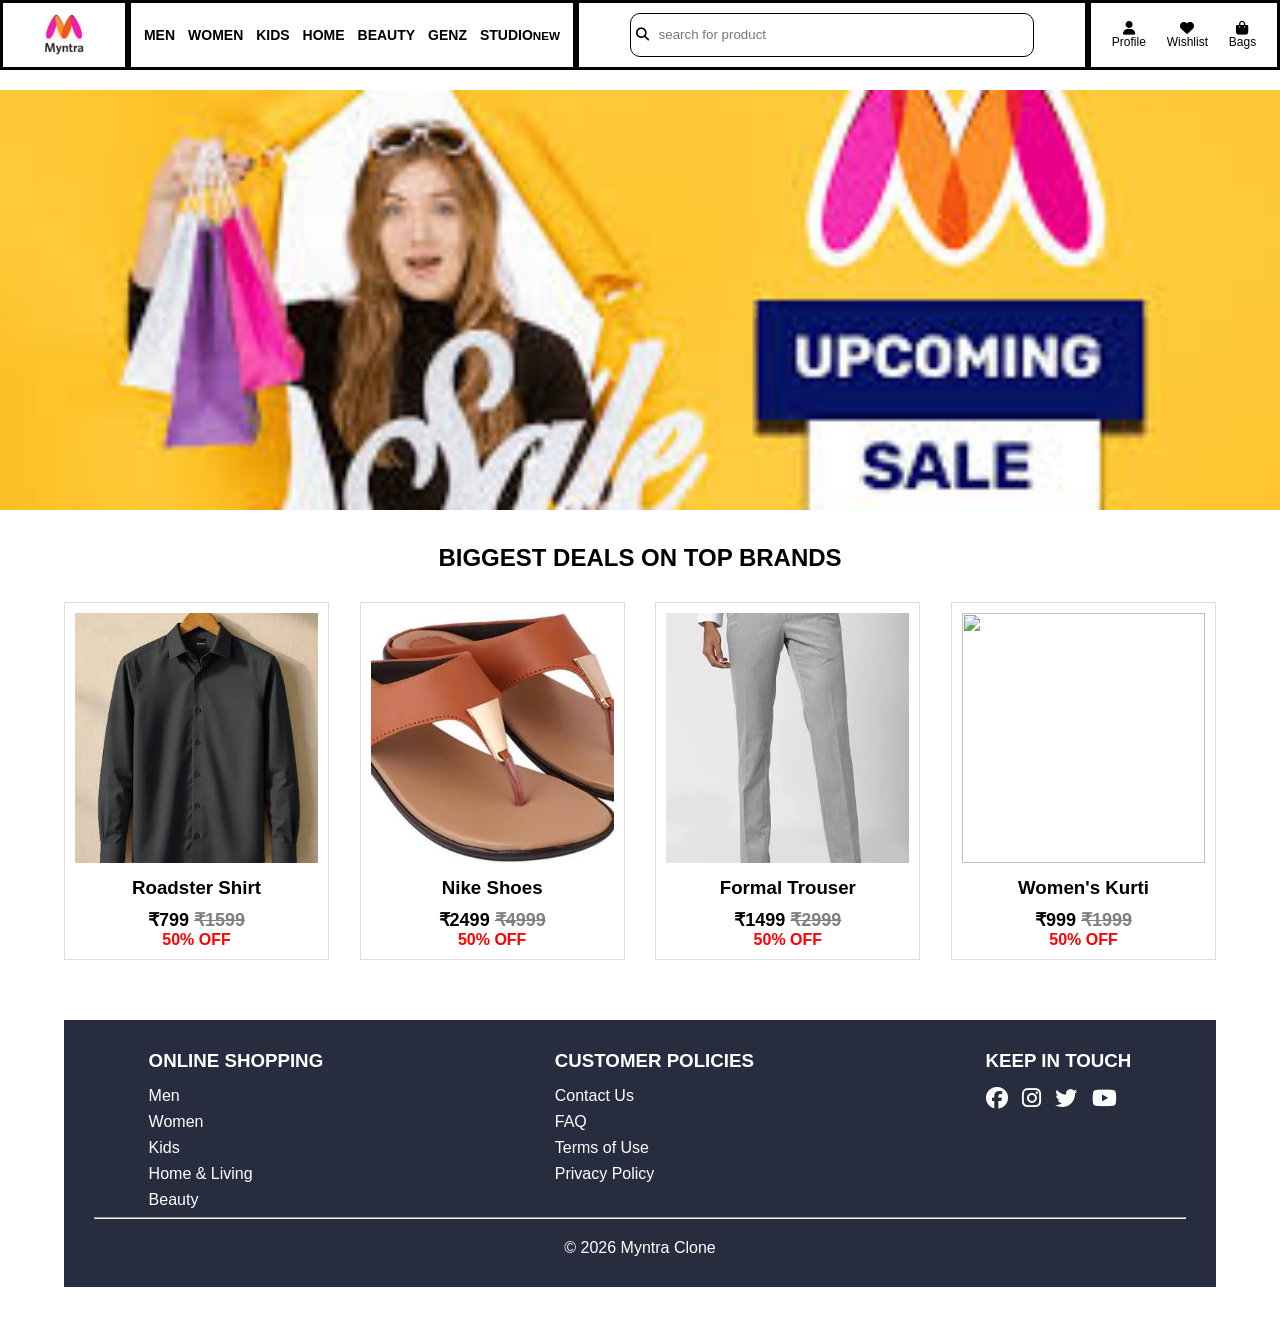
==== index.html @ 2da07a2e "first commit" ====
<!DOCTYPE html>
<html lang="en">
<head>
<meta charset="UTF-8">
<meta name="viewport" content="width=device-width, initial-scale=1.0">
<title>Myntra Clone</title>

<link rel="stylesheet" href="style.css">

<link rel="stylesheet"
href="https://cdnjs.cloudflare.com/ajax/libs/font-awesome/6.5.1/css/all.min.css">

</head>

<body>

<header>


<nav class="navbar">
  <section class="logo">
    <picture>
        <figure>
            <img src="images/myntra.jpg">
        </figure>
    </picture>
  </section>
  <section class="navigation">
    <ul>
        <li>
            <a href="#">Men</a>
            <article class="hover_container">Men</article>
        </li>
        <li>
            <a href="#">Women</a>
            <article class="hover_container">Women</article>
        </li>
         <li>
            <a href="#">Kids</a>
            <article class="hover_container">Kids</article>
        </li>
          <li>
            <a href="#">Home</a>
            <article class="hover_container">Home</article>
        </li>
           <li>
            <a href="#">Beauty</a>
            <article class="hover_container">Beauty</article>
        </li>
            <li>
                <a href="#">Genz</a>
                <article class="hover_container">Genzs</article>
            </li>
             <li>
                <a href="#">Studio<sup>new</sup></a>
                <article class="hover_container">Studio</article>
            </li>

             
      </ul>
  </section>
  <section class="search">

    <article>
         <button><i class="fa fa-search"></i></button>
        <input type="search" placeholder="search for product">
       
    </article>
  </section>
    <section class="profile">
        <aside>
             <ul>
        <li>
            <a href=""><i class="fa-solid fa-user"></i></a>
            <p>Profile</p>
        </li>
        <li>
             <a href=""><i class="fa-sharp fa-solid fa-heart"></i></a>
             <p>Wishlist</p>
        </li>
         <li>
            <a href=""><i class="fa-sharp fa-solid fa-bag-shopping"></i></a>
            <p>Bags</p>
        </li>
        </aside>
    </section>
</nav>
</header>
<section class="banner">

<img src="images/banner.jpg" alt="Banner">

</section>
<section class="title">
    <h2>BIGGEST DEALS ON TOP BRANDS</h2>
</section>

<section class="deals">

<div class="deal">
    <img src="images/shirt.jpg">
    <h3>Roadster Shirt</h3>
    <p class="price">₹799 <span>₹1599</span></p>
    <p class="offer">50% OFF</p>
</div>

<div class="deal">
    <img src="images/footwear.jpg">
    <h3>Nike Shoes</h3>
    <p class="price">₹2499 <span>₹4999</span></p>
    <p class="offer">50% OFF</p>
</div>

<div class="deal">
    <img src="images/trowser.jpg">
    <h3>Formal Trouser</h3>
    <p class="price">₹1499 <span>₹2999</span></p>
    <p class="offer">50% OFF</p>
</div>

<div class="deal">
    <img src="images/kurti.jpg">
    <h3>Women's Kurti</h3>
    <p class="price">₹999 <span>₹1999</span></p>
    <p class="offer">50% OFF</p>
</div>

<footer>

    <div class="footer">

        <div>
            <h3>ONLINE SHOPPING</h3>
            <p>Men</p>
            <p>Women</p>
            <p>Kids</p>
            <p>Home & Living</p>
            <p>Beauty</p>
        </div>

        <div>
            <h3>CUSTOMER POLICIES</h3>
            <p>Contact Us</p>
            <p>FAQ</p>
            <p>Terms of Use</p>
            <p>Privacy Policy</p>
        </div>

        <div>
            <h3>KEEP IN TOUCH</h3>
            <i class="fa-brands fa-facebook"></i>
            <i class="fa-brands fa-instagram"></i>
            <i class="fa-brands fa-twitter"></i>
            <i class="fa-brands fa-youtube"></i>
        </div>

    </div>

    <hr>

    <p class="copy">
        © 2026 Myntra Clone 
    </p>

</footer>
</section>


</section>
</body>
</html>
---- style.css ----
*{
    margin:0;
    padding:0;
    box-sizing:border-box;
    font-family:Arial,sans-serif;
}

nav{
    height:70px;
    display:flex;
    align-items:center;
}

.navbar section{
    border:solid;
    height:100%;
    display:grid;
    place-items:center;
}

.logo{
    flex-basis:10%;
}

.logo img{
    height:50px;
    width:50px;
}

.navigation{
    flex-basis:35%;
}

.navbar ul{
    width:100%;
    list-style:none;
}

.navbar ul,
.navbar li,
.navbar a{
    height:inherit;
    display:flex;
    align-items:center;
    justify-content:space-evenly;
}

.navbar ul a{
    text-decoration:none;
    color:black;
    font-weight:700;
    text-transform:uppercase;
    font-size:14px;
}

.navigation li:hover>a{
    border-bottom:3px solid green;
}

.navigation article{
    height:300px;
    width:72%;
    position:absolute;
    border:solid;
    top:70px;
    left:170px;
    display:none;
    background:#fff;
}

.navigation li:hover article{
    display:block;
}



.search{
    flex-basis:40%;
}

.search article{
    border:1px solid;
    height:70%;
    width:80%;
    padding:5px;
    display:flex;
    align-items:center;
    border-radius:10px;
}

.search button{
    border:none;
    background:none;
    cursor:pointer;
}

.search input{
    flex:1;
    height:100%;
    border:none;
    outline:none;
    border-radius:10px;
    padding-left:10px;
}

.search i{
    flex-basis:10%;
}



.profile{
    flex-basis:15%;
}

.profile aside{
    width:100%;
}

.profile ul{
    width:100%;
}

.profile li{
    display:flex;
    flex-direction:column;
    align-items:center;
    justify-content:center;
}

.profile p{
    font-size:12px;
}

.banner{
    margin-top:20px;
}

.banner img{
    width:100%;
    height:420px;
    object-fit:cover;
}



.title{
    text-align:center;
    margin:30px 0;
}



.deals{
    width:90%;
    margin:30px auto;
    display:flex;
    justify-content:space-between;
    flex-wrap:wrap;
    gap:20px;
}

.deal{
    width:23%;
    border:1px solid #ddd;
    text-align:center;
    padding:10px;
    background:#fff;
}

.deal img{
    width:100%;
    height:250px;
    object-fit:cover;
}

.deal h3{
    margin:10px 0;
}

.price{
    font-size:18px;
    font-weight:bold;
}

.price span{
    color:gray;
    text-decoration:line-through;
}

.offer{
    color:red;
    font-weight:bold;
}


footer{
    width:100%;
    background:#282c3f;
    color:#fff;
    margin-top:40px;
    padding:30px;
}

.footer{
    width:90%;
    margin:auto;
    display:flex;
    justify-content:space-between;
}

.footer h3{
    margin-bottom:15px;
}

.footer p{
    margin:8px 0;
}

.footer i{
    font-size:22px;
    margin-right:10px;
}

.copy{
    text-align:center;
    margin-top:20px;
}



@media(max-width:768px){

.deals,
.categories,
.brands{
    flex-direction:column;
    align-items:center;
}

.deal,
.category,
.brand{
    width:90%;
}

.footer{
    flex-direction:column;
    gap:30px;
    text-align:center;
}

}
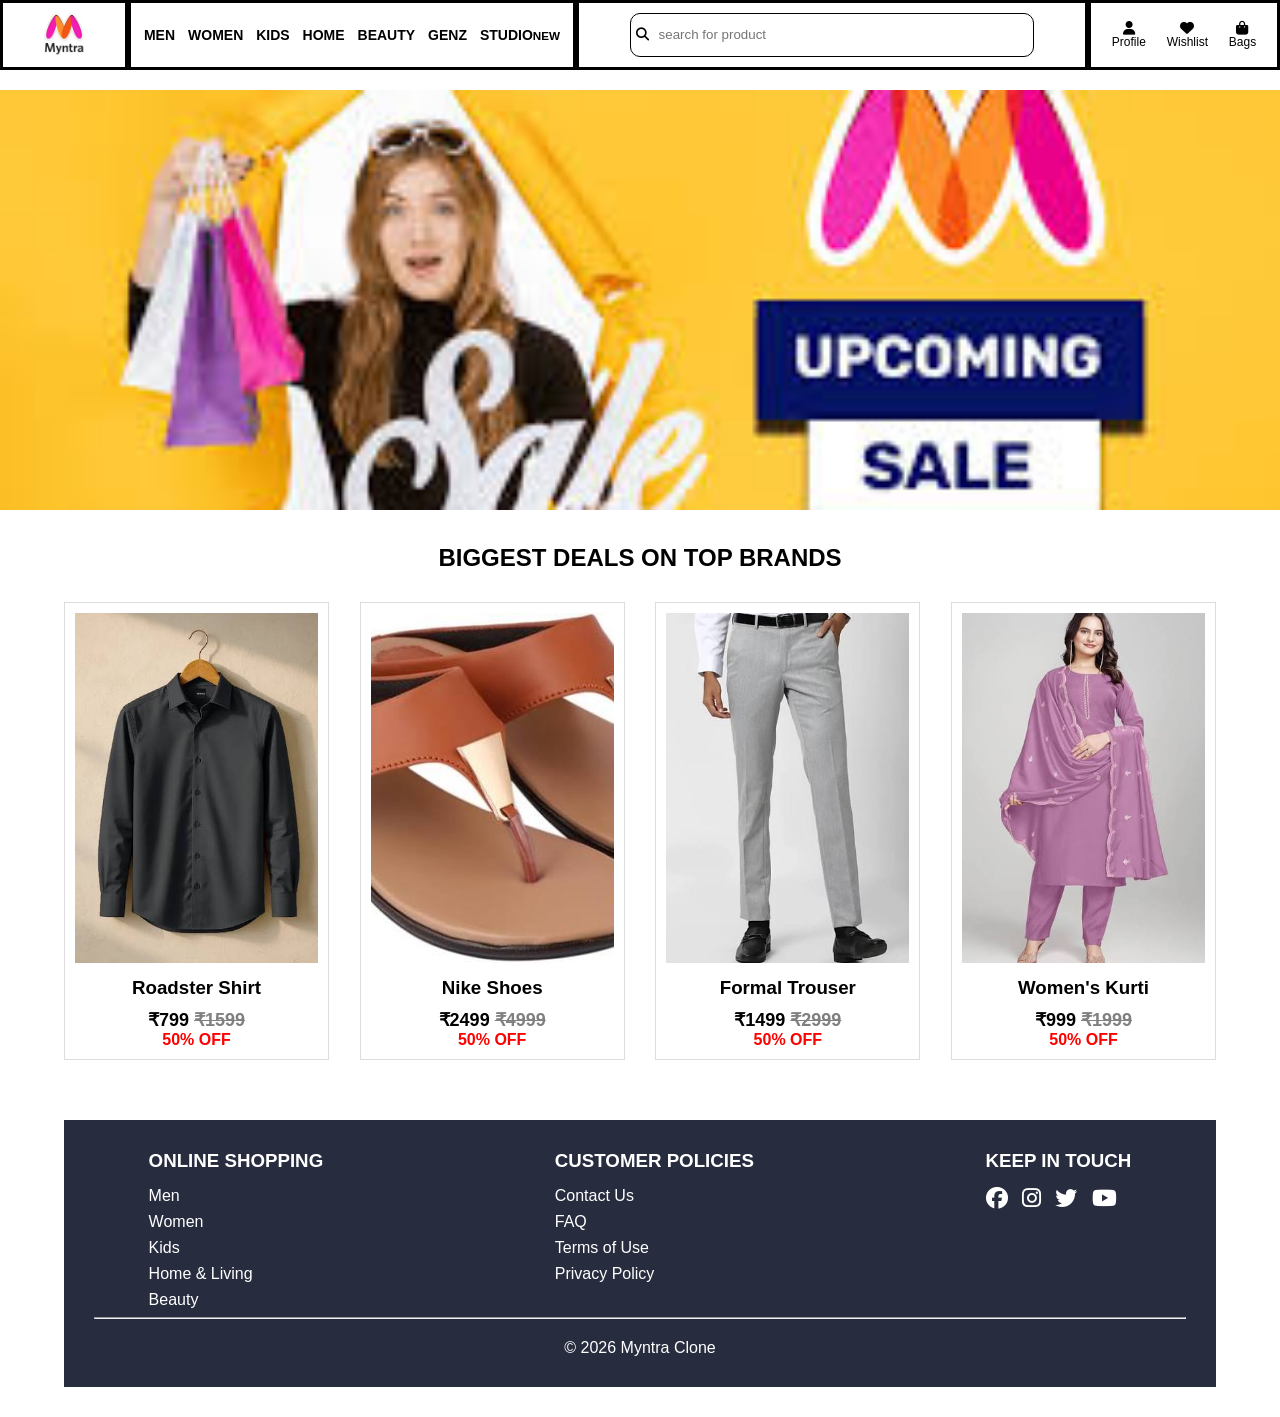
==== commit bba376a3: "first commited" ====
--- a/index.html
+++ b/index.html
@@ -3,7 +3,7 @@
 <head>
 <meta charset="UTF-8">
 <meta name="viewport" content="width=device-width, initial-scale=1.0">
-<title>Myntra Clone</title>
+<title>Myntra website</title>
 
 <link rel="stylesheet" href="style.css">
 
@@ -119,7 +119,7 @@
 </div>
 
 <div class="deal">
-    <img src="images/kurti.jpg">
+    <img src="images/Kurti.jpg">
     <h3>Women's Kurti</h3>
     <p class="price">₹999 <span>₹1999</span></p>
     <p class="offer">50% OFF</p>
--- a/style.css
+++ b/style.css
@@ -170,7 +170,7 @@
 
 .deal img{
     width:100%;
-    height:250px;
+    height:350px;
     object-fit:cover;
 }
 
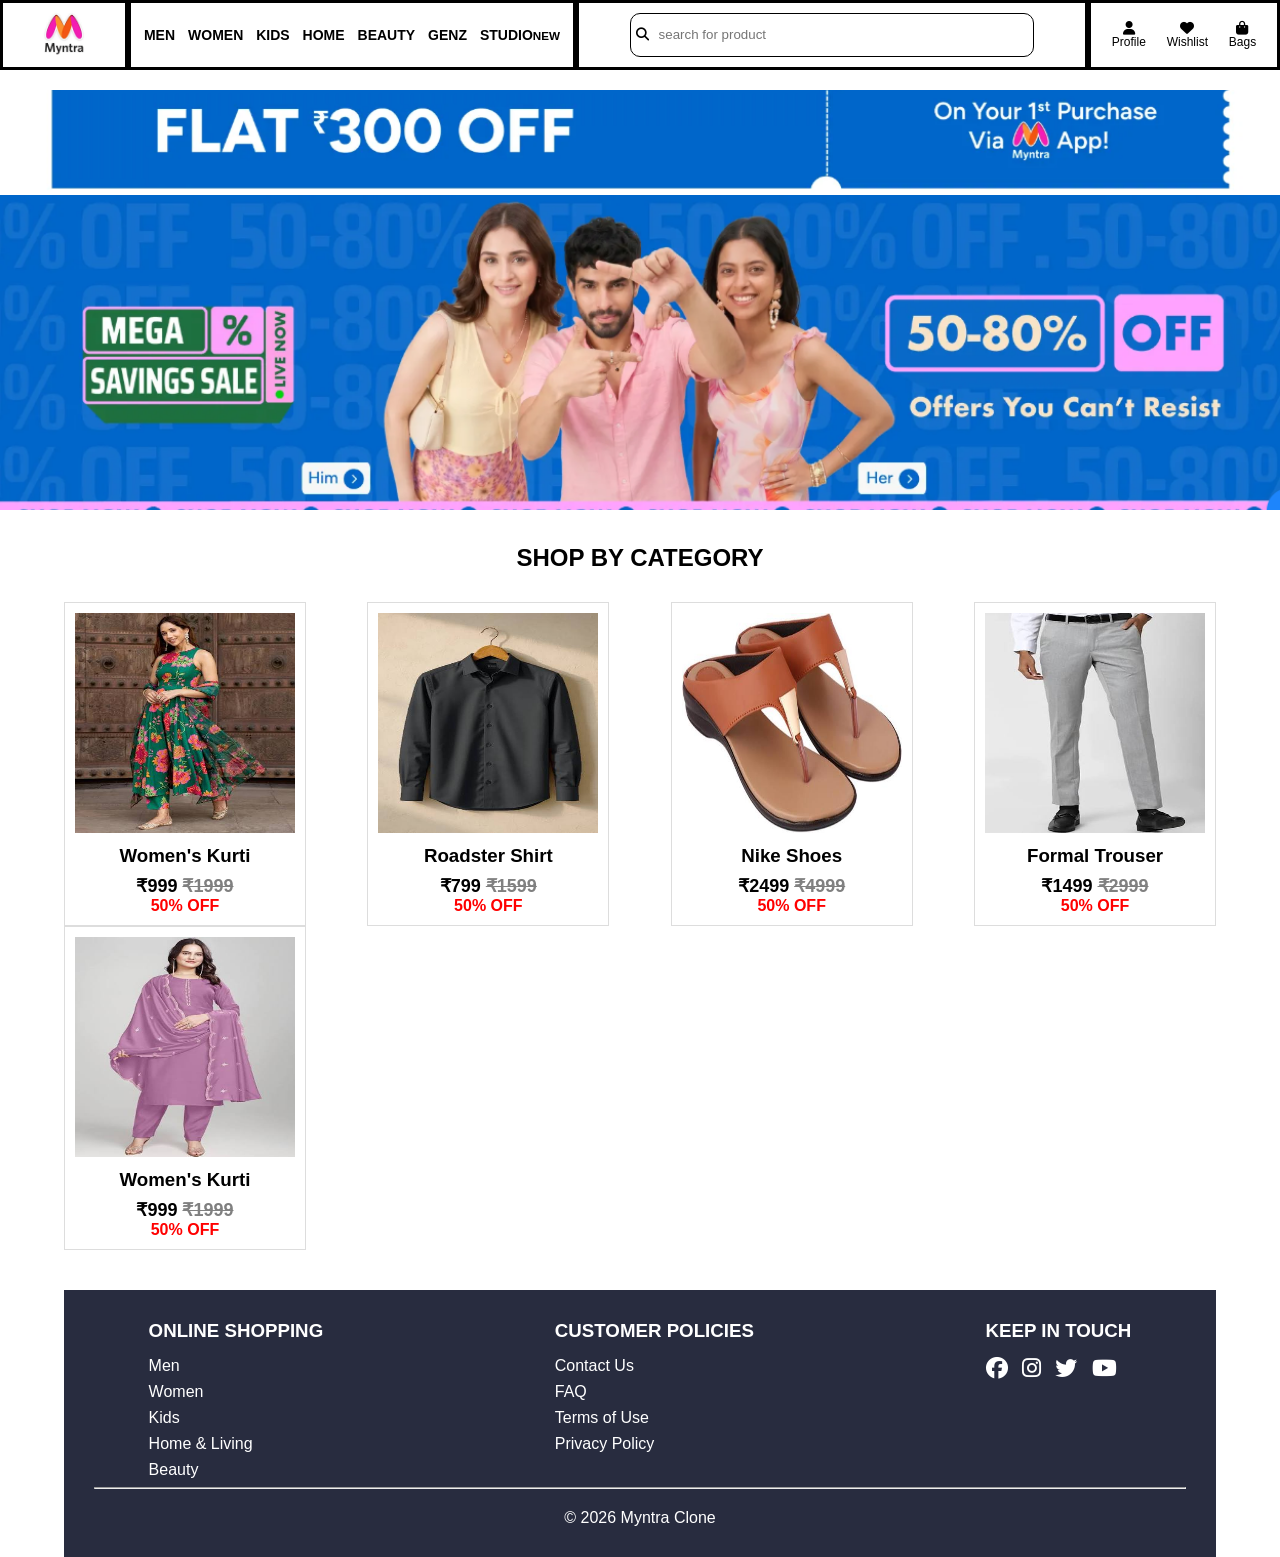
==== commit ac20989e: "first commit" ====
--- a/index.html
+++ b/index.html
@@ -88,15 +88,21 @@
 </header>
 <section class="banner">
 
-<img src="images/banner.jpg" alt="Banner">
+<img src="images/banner.png" alt="Banner">
 
 </section>
 <section class="title">
-    <h2>BIGGEST DEALS ON TOP BRANDS</h2>
+    <h2>SHOP BY CATEGORY</h2>
 </section>
 
+
 <section class="deals">
-
+<div class="deal">
+    <img src="images/Ethnic wearjpg.jpg">
+    <h3>Women's Kurti</h3>
+    <p class="price">₹999 <span>₹1999</span></p>
+    <p class="offer">50% OFF</p>
+</div>
 <div class="deal">
     <img src="images/shirt.jpg">
     <h3>Roadster Shirt</h3>
--- a/style.css
+++ b/style.css
@@ -153,29 +153,33 @@
 
 .deals{
     width:90%;
-    margin:30px auto;
+    margin:auto;
     display:flex;
     justify-content:space-between;
     flex-wrap:wrap;
-    gap:20px;
 }
 
 .deal{
-    width:23%;
+    width:21%;
     border:1px solid #ddd;
     text-align:center;
-    padding:10px;
+    padding: 10px;
     background:#fff;
 }
 
+.deal:hover{
+    transform:translateY(-5px);
+    box-shadow:0 1px 5px rgba(0,0,0,.2);
+}
+
+
 .deal img{
     width:100%;
-    height:350px;
-    object-fit:cover;
+    height:220px;
 }
 
 .deal h3{
-    margin:10px 0;
+    margin: 8px 0;
 }
 
 .price{
@@ -241,13 +245,13 @@
 .deal,
 .category,
 .brand{
-    width:90%;
+    width:50%;
 }
 
 .footer{
     flex-direction:column;
-    gap:30px;
-    text-align:center;
-}
-
-}
+    gap:10px;
+    text-align:center;
+}
+
+}
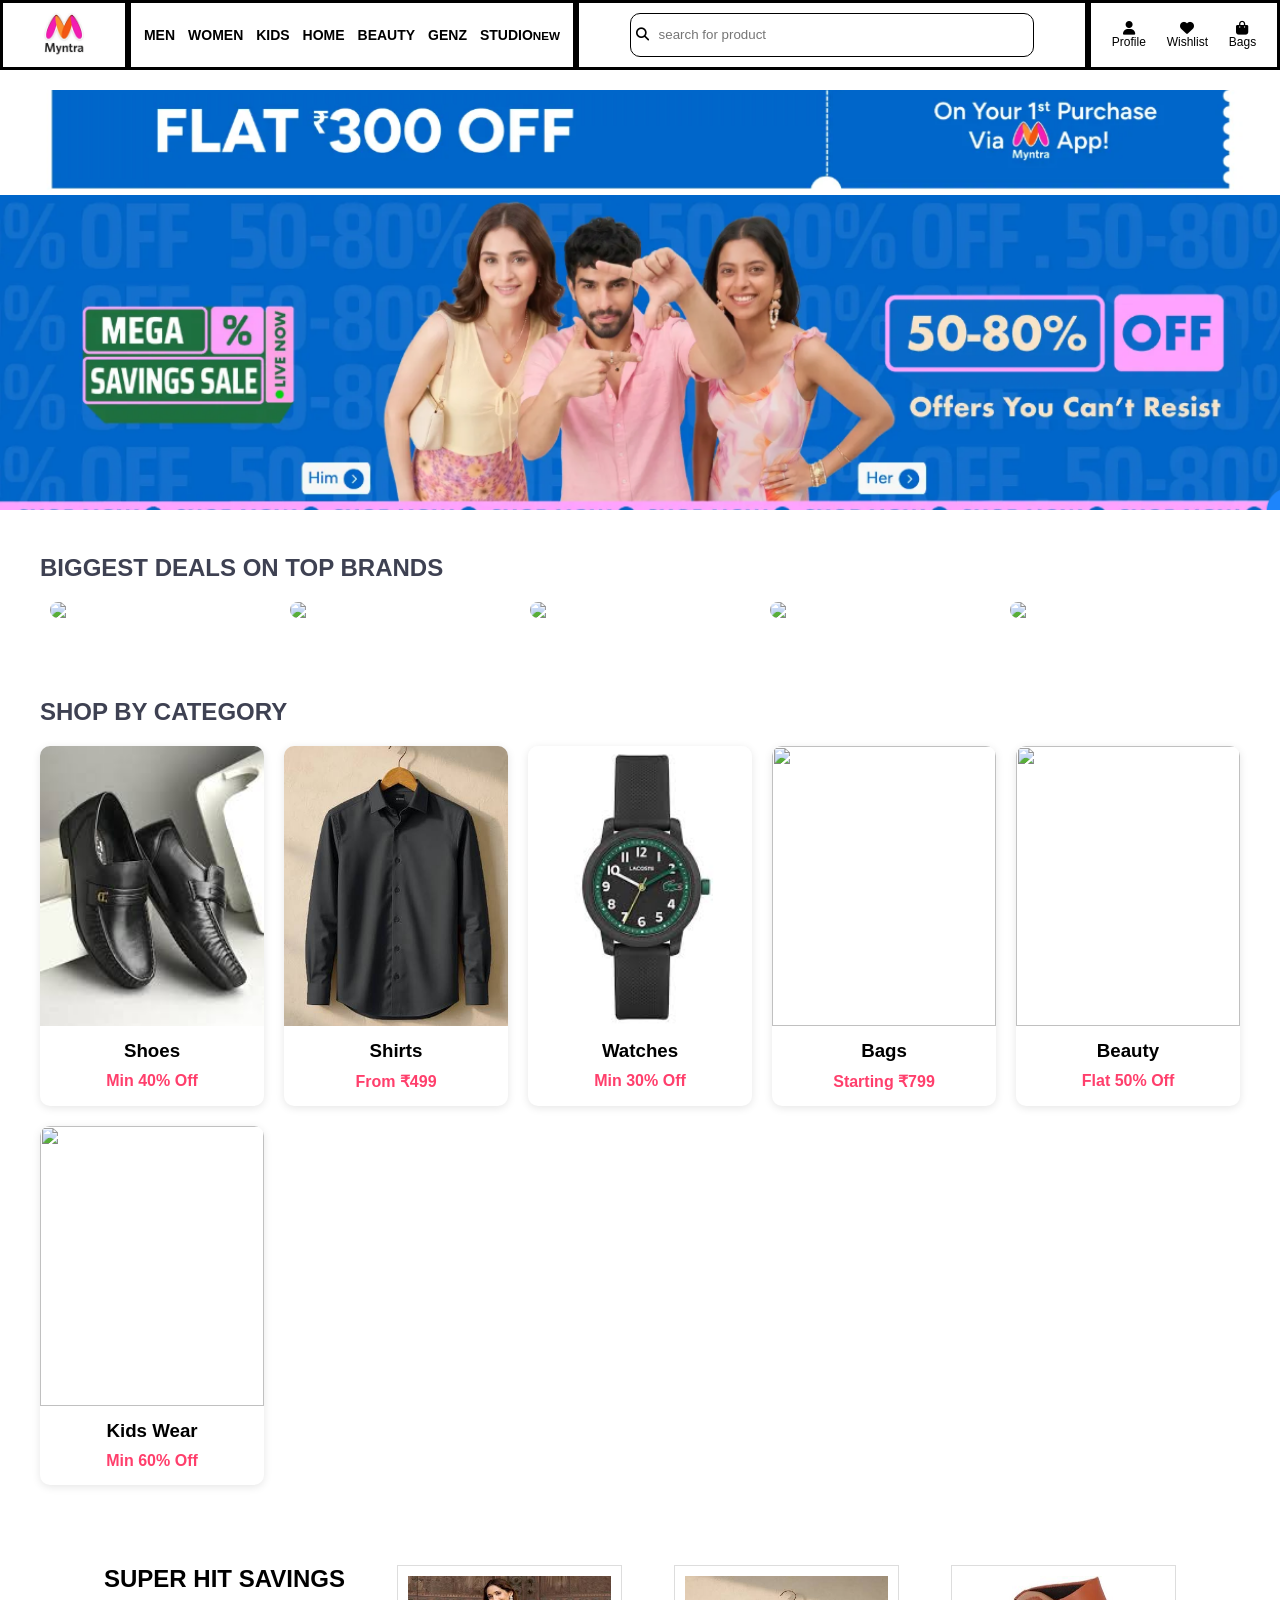
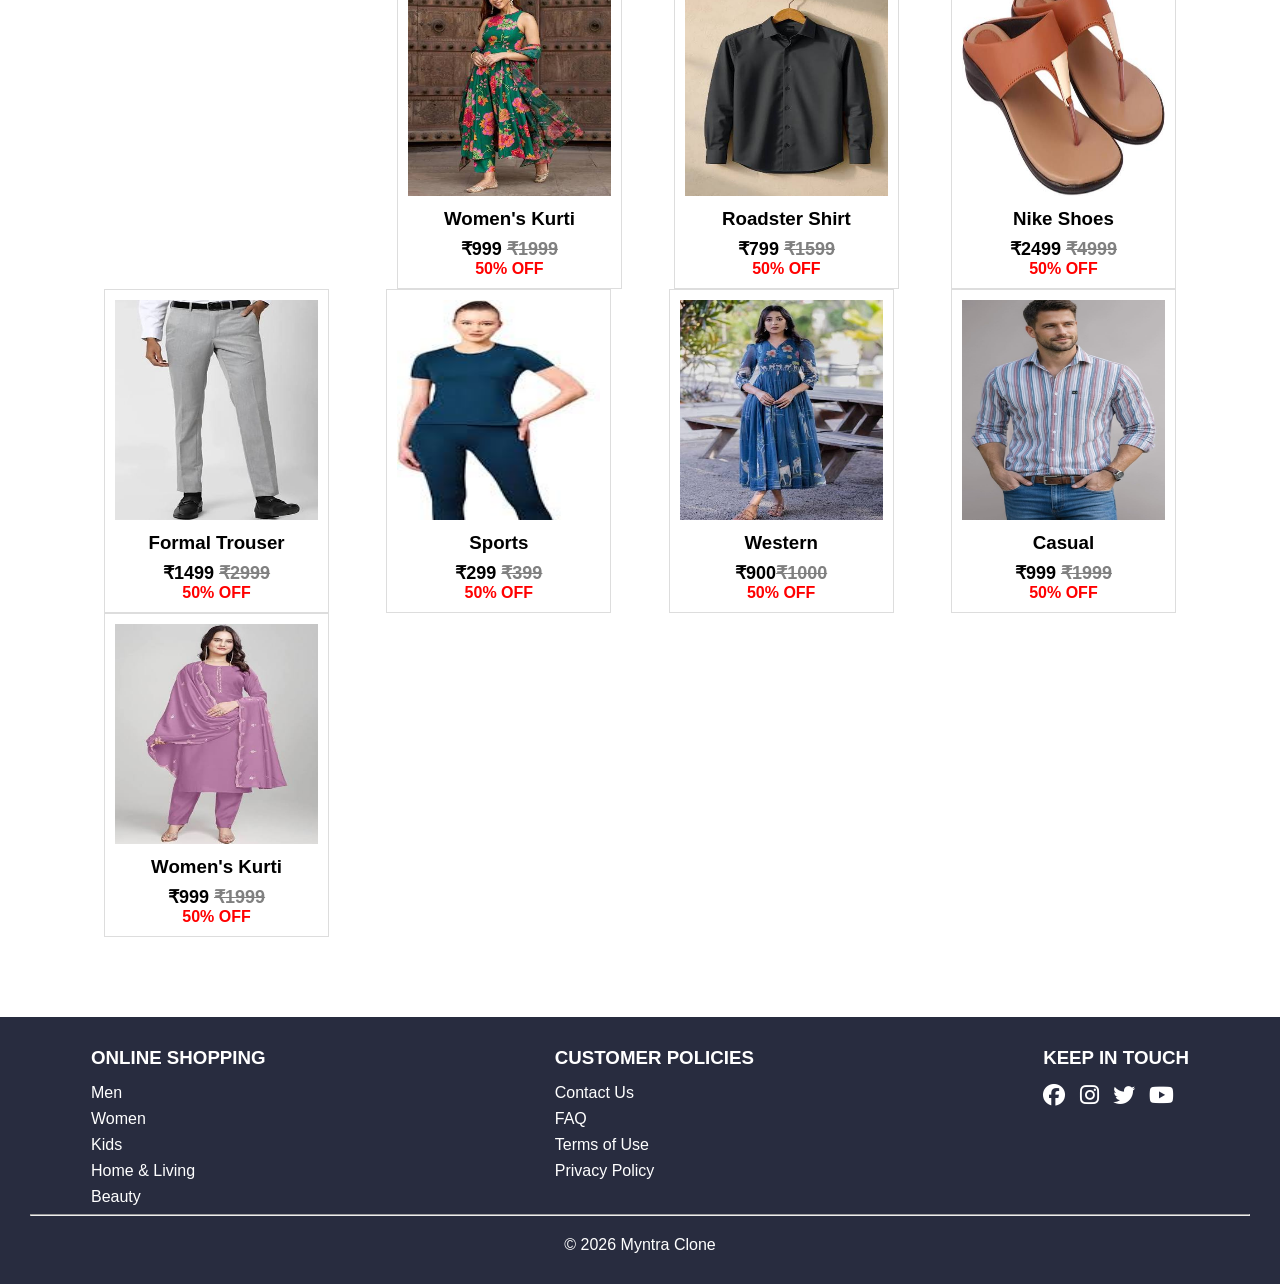
==== commit 7ee5b857: "slight modified" ====
--- a/index.html
+++ b/index.html
@@ -91,18 +91,80 @@
 <img src="images/banner.png" alt="Banner">
 
 </section>
-<section class="title">
-    <h2>SHOP BY CATEGORY</h2>
-</section>
-
-
+
+<section class="offers">
+
+<h2>BIGGEST DEALS ON TOP BRANDS</h2>
+
+<div class="offer-box">
+
+<img src="images/offer1.jpg">
+<img src="images/offer2.jpg">
+<img src="images/offer3.jpg">
+<img src="images/offer4.jpg">
+<img src="images/offer5.jpg">
+
+</div>
+
+</section>
+<section class="categories">
+
+<h2>SHOP BY CATEGORY</h2>
+
+<div class="category-container">
+
+<div class="card">
+<img src="images/shoes.jpg">
+<h3>Shoes</h3>
+<p>Min 40% Off</p>
+</div>
+
+<div class="card">
+<img src="images/shirt.jpg">
+<h3>Shirts</h3>
+<p>From ₹499</p>
+</div>
+
+<div class="card">
+<img src="images/watch.jpg">
+<h3>Watches</h3>
+<p>Min 30% Off</p>
+</div>
+
+<div class="card">
+<img src="images/bag1.jpg">
+<h3>Bags</h3>
+<p>Starting ₹799</p>
+</div>
+
+<div class="card">
+<img src="images/beauty1.jpg">
+<h3>Beauty</h3>
+<p>Flat 50% Off</p>
+</div>
+
+<div class="card">
+<img src="images/kids1.jpg">
+<h3>Kids Wear</h3>
+<p>Min 60% Off</p>
+</div>
+
+</div>
+
+</section>
 <section class="deals">
-<div class="deal">
+
+<h2>SUPER HIT SAVINGS</h2>
+
+
+<div class="deal">
+
     <img src="images/Ethnic wearjpg.jpg">
     <h3>Women's Kurti</h3>
     <p class="price">₹999 <span>₹1999</span></p>
     <p class="offer">50% OFF</p>
 </div>
+
 <div class="deal">
     <img src="images/shirt.jpg">
     <h3>Roadster Shirt</h3>
@@ -123,7 +185,24 @@
     <p class="price">₹1499 <span>₹2999</span></p>
     <p class="offer">50% OFF</p>
 </div>
-
+<div class="deal">
+    <img src="images/sports.jpg">
+    <h3>Sports</h3>
+    <p class="price">₹299 <span>₹399</span></p>
+    <p class="offer">50% OFF</p>
+</div>
+<div class="deal">
+    <img src="images/western.jpg">
+    <h3>Western</h3>
+    <p class="price">₹900<span>₹1000</span></p>
+    <p class="offer">50% OFF</p>
+</div>
+<div class="deal">
+    <img src="images/casual wear.jpg">
+    <h3>Casual</h3>
+    <p class="price">₹999 <span>₹1999</span></p>
+    <p class="offer">50% OFF</p>
+</div>
 <div class="deal">
     <img src="images/Kurti.jpg">
     <h3>Women's Kurti</h3>
@@ -131,6 +210,7 @@
     <p class="offer">50% OFF</p>
 </div>
 
+</section>
 <footer>
 
     <div class="footer">
--- a/style.css
+++ b/style.css
@@ -142,14 +142,80 @@
     object-fit:cover;
 }
 
-
-
-.title{
+.offers{
+    padding:40px;
+}
+
+.offers h2{
+    margin-bottom:20px;
+    color:#3e4152;
+}
+
+.offer-box{
+    display:flex;
+    gap:20px;
+    flex-wrap:wrap;
+    justify-content:center;
+}
+
+.offer-box img{
+    width:220px;
+    border-radius:10px;
+    transition:.3s;
+}
+
+.offer-box img:hover{
+    transform:scale(1.05);
+}
+.categories{
+    padding:40px;
+}
+
+.categories h2{
+    margin-bottom:20px;
+    color:#3e4152;
+}
+
+.category-container{
+    display:grid;
+    grid-template-columns:repeat(auto-fit,minmax(220px,1fr));
+    gap:20px;
+}
+
+.card{
+    background:#fff;
+    border-radius:10px;
+    overflow:hidden;
     text-align:center;
-    margin:30px 0;
-}
-
-
+    box-shadow:0 2px 8px rgba(0,0,0,.1);
+    transition:.3s;
+}
+
+.card:hover{
+    transform:translateY(-5px);
+}
+
+.card img{
+    width:100%;
+    height:280px;
+    object-fit:cover;
+}
+
+.card h3{
+    margin:10px 0;
+}
+
+.card p{
+    color:#ff3f6c;
+    margin-bottom:15px;
+    font-weight:bold;
+}
+
+
+
+.deals{
+    padding:40px;
+}
 
 .deals{
     width:90%;
@@ -197,7 +263,6 @@
     font-weight:bold;
 }
 
-
 footer{
     width:100%;
     background:#282c3f;
@@ -245,7 +310,7 @@
 .deal,
 .category,
 .brand{
-    width:50%;
+    width:70%;
 }
 
 .footer{
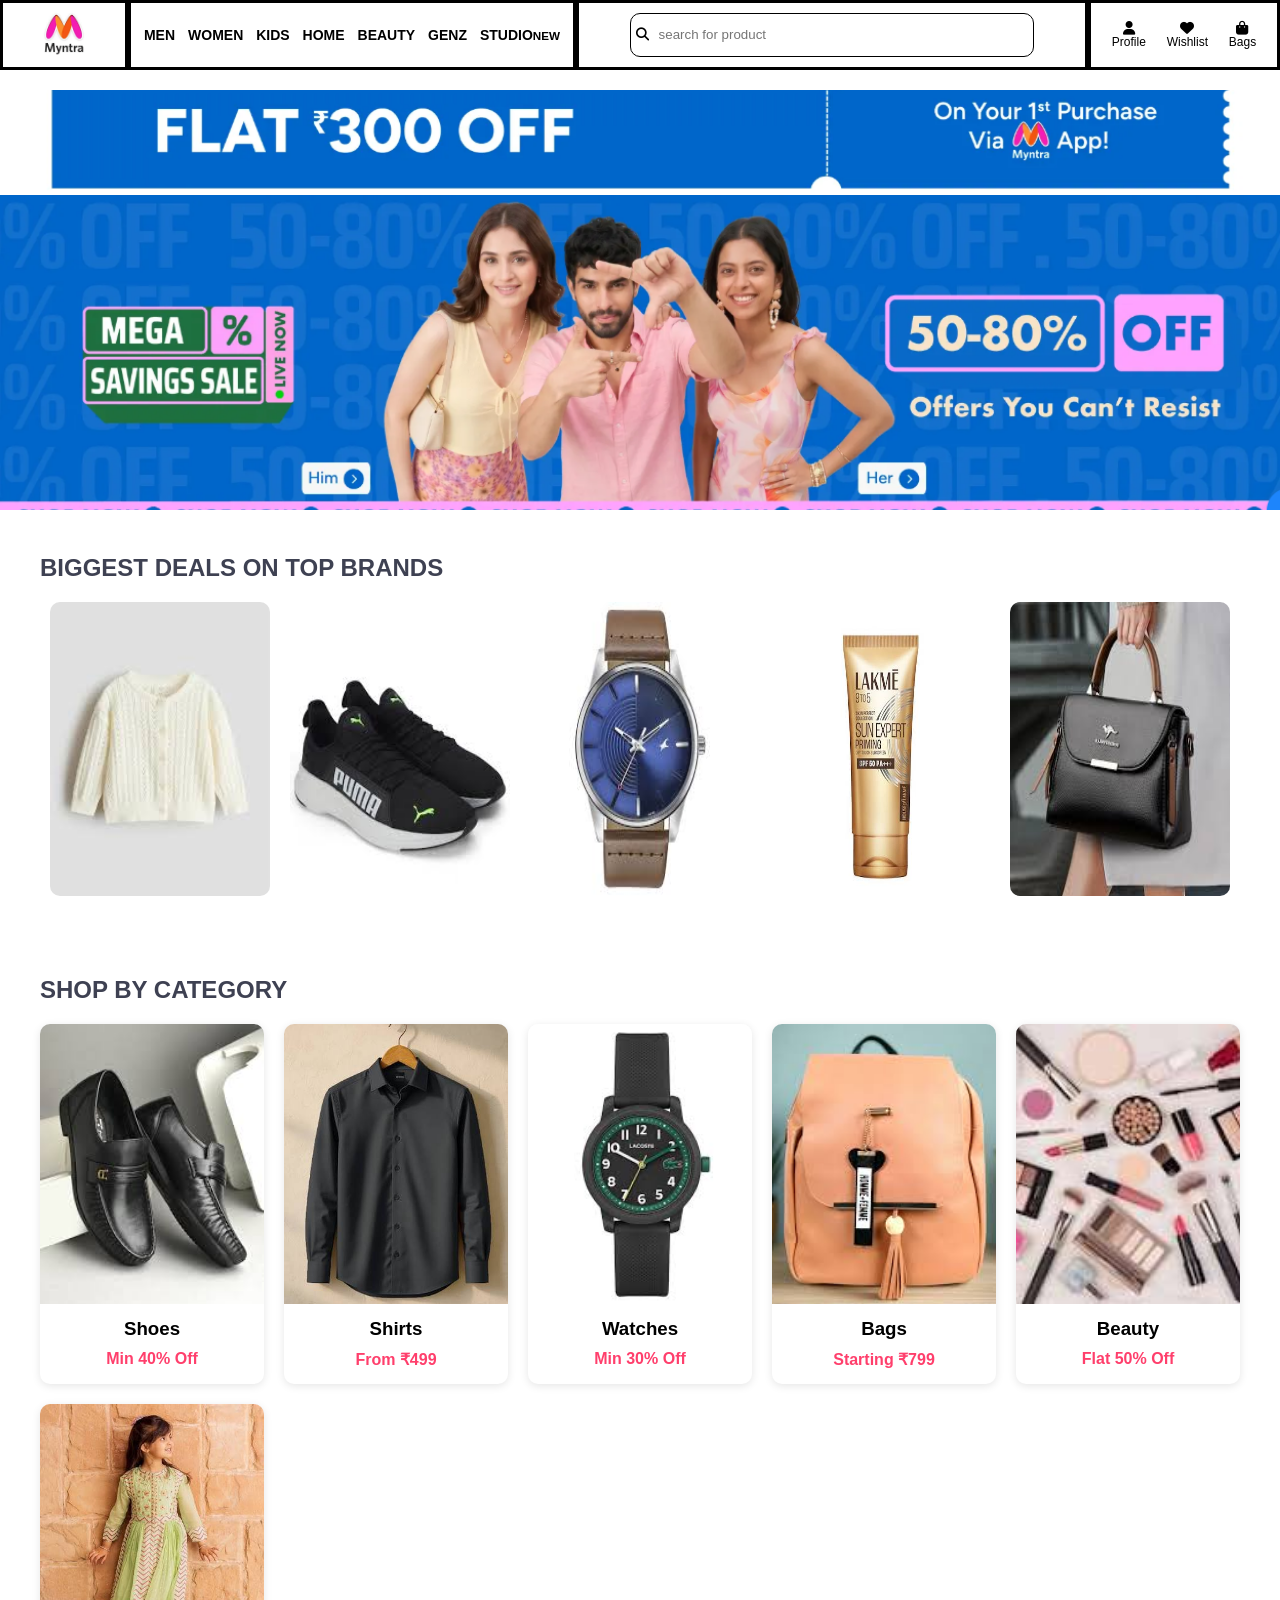
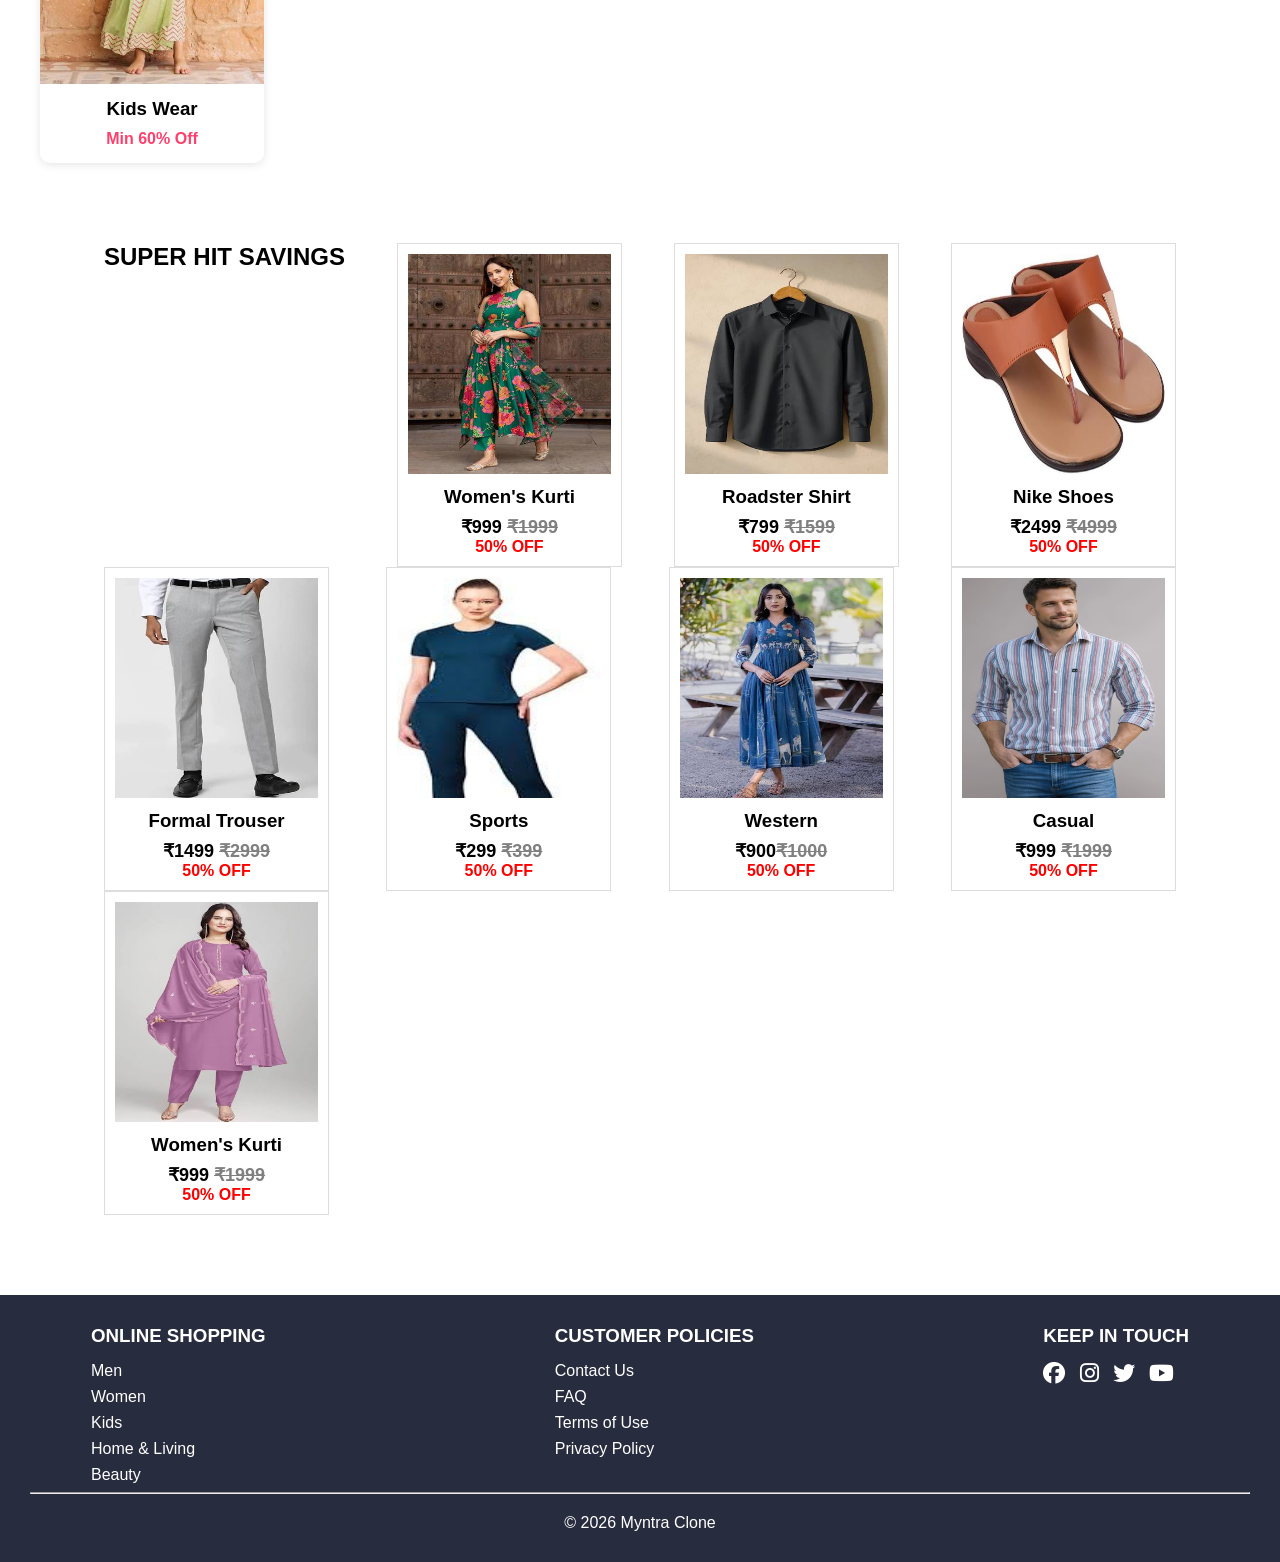
==== commit de085ca6: "slight modified" ====
--- a/index.html
+++ b/index.html
@@ -98,7 +98,7 @@
 
 <div class="offer-box">
 
-<img src="images/offer1.jpg">
+<img src="images/offer.jpg">
 <img src="images/offer2.jpg">
 <img src="images/offer3.jpg">
 <img src="images/offer4.jpg">
@@ -132,19 +132,19 @@
 </div>
 
 <div class="card">
-<img src="images/bag1.jpg">
+<img src="images/bags.jpg">
 <h3>Bags</h3>
 <p>Starting ₹799</p>
 </div>
 
 <div class="card">
-<img src="images/beauty1.jpg">
+<img src="images/beauty.jpg">
 <h3>Beauty</h3>
 <p>Flat 50% Off</p>
 </div>
 
 <div class="card">
-<img src="images/kids1.jpg">
+<img src="images/kids.jpg">
 <h3>Kids Wear</h3>
 <p>Min 60% Off</p>
 </div>
